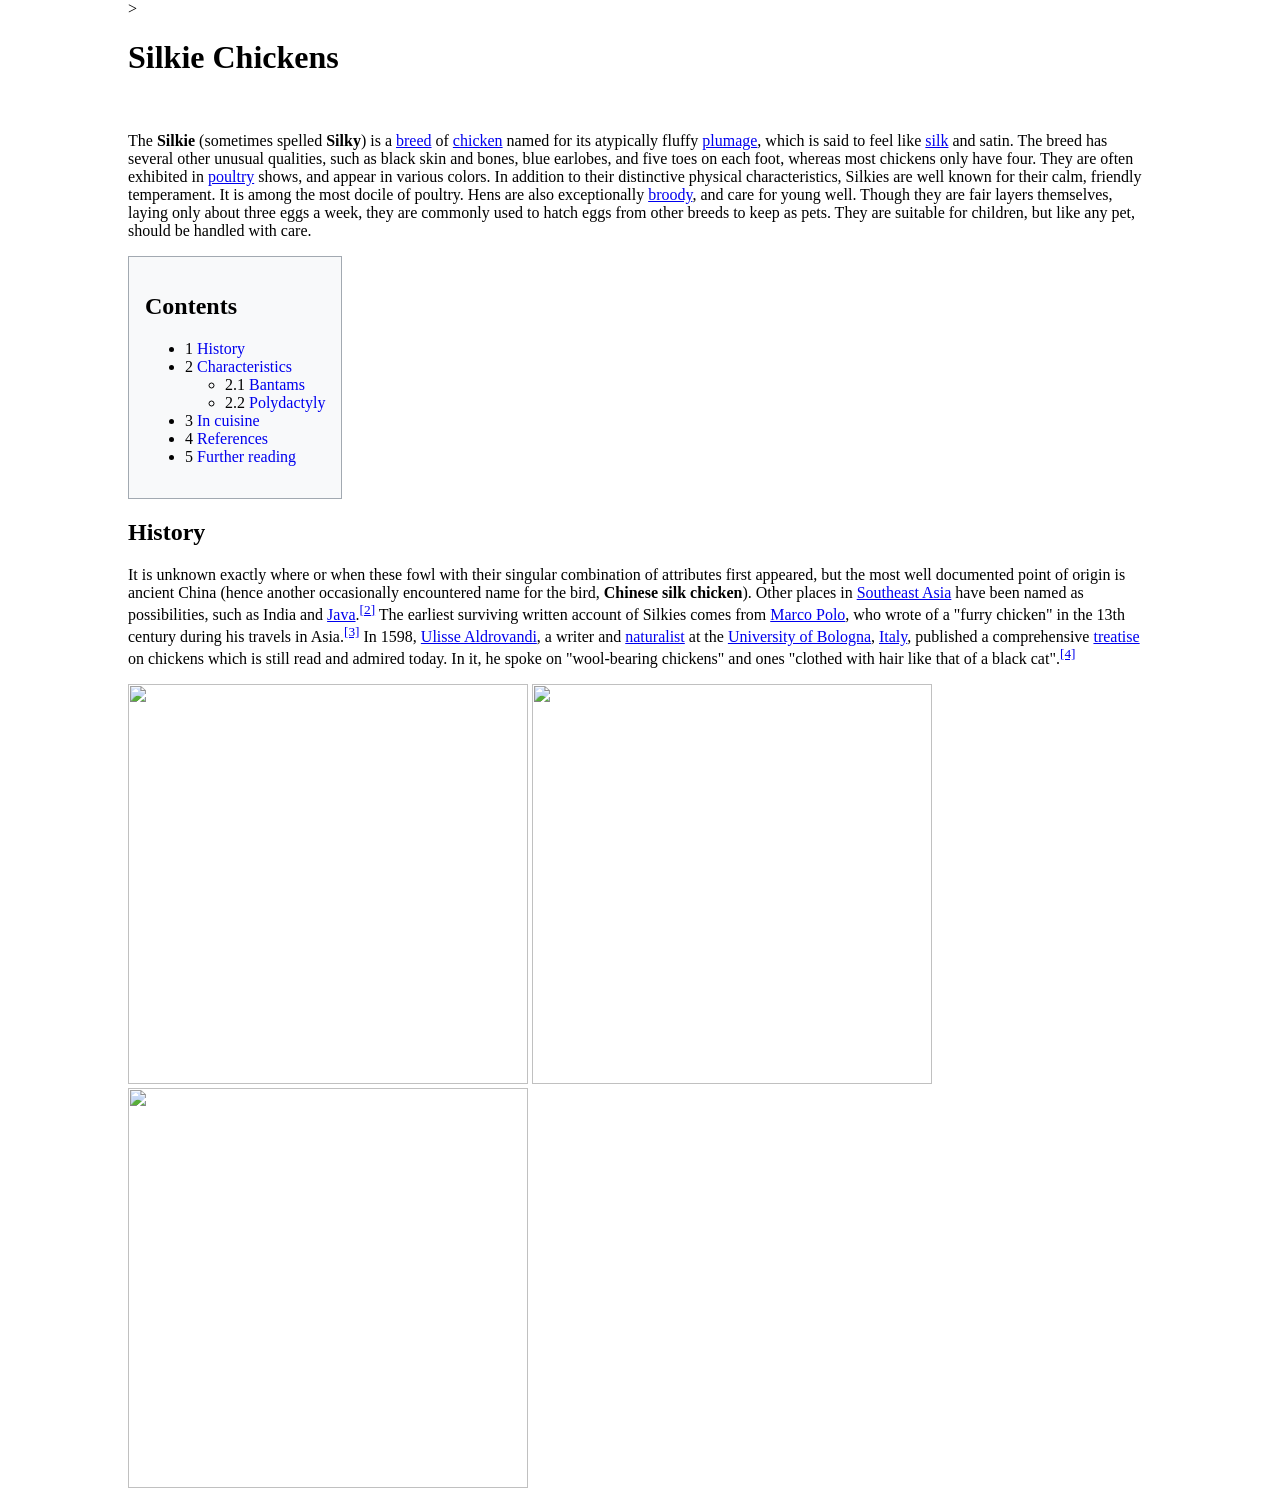
==== index.html @ 08be66cf "first" ====
<!doctype html>
<html lang="en">
  <head>
    <meta charset="UTF-8" />
    <meta name="viewport" content="width=device-width, initial-scale=1.0" />
    <title>DOM Selecting</title>
    <link rel="stylesheet" href="css/app.css" />
 >
  </head>

  <body class="day">
    <div id="login-message"></div>
    <h1>Silkie Chickens</h1>
    <img
      id="banner"
      src="https://images.unsplash.com/photo-1563281577-a7be47e20db9?ixlib=rb-1.2.1&ixid=eyJhcHBfaWQiOjEyMDd9&auto=format&fit=crop&w=2550&q=80"
      alt=""
    />
    <p>
      The <b>Silkie</b> (sometimes spelled <b>Silky</b>) is a
      <a href="/wiki/List_of_chicken_breeds" title="List of chicken breeds"
        >breed</a
      >
      of <a href="/wiki/Chicken" title="Chicken">chicken</a> named for its
      atypically fluffy <a href="/wiki/Plumage" title="Plumage">plumage</a>,
      which is said to feel like <a href="/wiki/Silk" title="Silk">silk</a> and
      satin. The breed has several other unusual qualities, such as black skin
      and bones, blue earlobes, and five toes on each foot, whereas most
      chickens only have four. They are often exhibited in
      <a href="/wiki/Poultry" title="Poultry">poultry</a> shows, and appear in
      various colors. In addition to their distinctive physical characteristics,
      Silkies are well known for their calm, friendly temperament. It is among
      the most docile of poultry. Hens are also exceptionally
      <a href="/wiki/Broodiness" title="Broodiness">broody</a>, and care for
      young well. Though they are fair layers themselves, laying only about
      three eggs a week, they are commonly used to hatch eggs from other breeds
      to keep as pets. They are suitable for children, but like any pet, should
      be handled with care.
    </p>
    <div id="toc" role="navigation" aria-labelledby="mw-toc-heading">
      <input
        type="checkbox"
        role="button"
        id="toctogglecheckbox"
        class="toctogglecheckbox"
        style="display: none"
      />
      <div class="toctitle" lang="en" dir="ltr">
        <h2 id="mw-toc-heading">Contents</h2>
        <span class="toctogglespan"
          ><label class="toctogglelabel" for="toctogglecheckbox"></label
        ></span>
      </div>
      <ul>
        <li class="toclevel-1 tocsection-1">
          <a href="#History"
            ><span class="tocnumber">1</span>
            <span class="toctext">History</span></a
          >
        </li>
        <li class="toclevel-1 tocsection-2">
          <a href="#Characteristics"
            ><span class="tocnumber">2</span>
            <span class="toctext">Characteristics</span></a
          >
          <ul>
            <li class="toclevel-2 tocsection-3">
              <a href="#Bantams"
                ><span class="tocnumber">2.1</span>
                <span class="toctext">Bantams</span></a
              >
            </li>
            <li class="toclevel-2 tocsection-4">
              <a href="#Polydactyly"
                ><span class="tocnumber">2.2</span>
                <span class="toctext">Polydactyly</span></a
              >
            </li>
          </ul>
        </li>
        <li class="toclevel-1 tocsection-5">
          <a href="#In_cuisine"
            ><span class="tocnumber">3</span>
            <span class="toctext">In cuisine</span></a
          >
        </li>
        <li class="toclevel-1 tocsection-6">
          <a href="#References"
            ><span class="tocnumber">4</span>
            <span class="toctext">References</span></a
          >
        </li>
        <li class="toclevel-1 tocsection-7">
          <a href="#Further_reading"
            ><span class="tocnumber">5</span>
            <span class="toctext">Further reading</span></a
          >
        </li>
      </ul>
    </div>

    <h2><span class="mw-headline" id="History">History</span></h2>
    <p>
      It is unknown exactly where or when these fowl with their singular
      combination of attributes first appeared, but the most well documented
      point of origin is ancient China (hence another occasionally encountered
      name for the bird, <b>Chinese silk chicken</b>). Other places in
      <a href="/wiki/Southeast_Asia" title="Southeast Asia">Southeast Asia</a>
      have been named as possibilities, such as India and
      <a href="/wiki/Java" title="Java">Java</a>.<sup
        id="cite_ref-Ekarius_2-0"
        class="reference"
        ><a href="#cite_note-Ekarius-2">&#91;2&#93;</a></sup
      >
      The earliest surviving written account of Silkies comes from
      <a href="/wiki/Marco_Polo" title="Marco Polo">Marco Polo</a>, who wrote of
      a "furry chicken" in the 13th century during his travels in Asia.<sup
        id="cite_ref-Graham_3-0"
        class="reference"
        ><a href="#cite_note-Graham-3">&#91;3&#93;</a></sup
      >
      In 1598,
      <a href="/wiki/Ulisse_Aldrovandi" title="Ulisse Aldrovandi"
        >Ulisse Aldrovandi</a
      >, a writer and
      <a href="/wiki/Naturalist" class="mw-redirect" title="Naturalist"
        >naturalist</a
      >
      at the
      <a href="/wiki/University_of_Bologna" title="University of Bologna"
        >University of Bologna</a
      >, <a href="/wiki/Italy" title="Italy">Italy</a>, published a
      comprehensive <a href="/wiki/Treatise" title="Treatise">treatise</a> on
      chickens which is still read and admired today. In it, he spoke on
      "wool-bearing chickens" and ones "clothed with hair like that of a black
      cat".<sup id="cite_ref-4" class="reference"
        ><a href="#cite_note-4">&#91;4&#93;</a></sup
      >
    </p>

    <img
      class="square"
      src="https://upload.wikimedia.org/wikipedia/commons/thumb/e/e2/Silky_bantam.jpg/440px-Silky_bantam.jpg"
      alt=""
    />
    <img
      class="square"
      src="https://upload.wikimedia.org/wikipedia/commons/b/bf/Bucephala-albeola-010.jpg"
      alt=""
    />
    <img
      class="square"
      src="https://upload.wikimedia.org/wikipedia/commons/thumb/7/75/Partridge_Silkie_hen.jpg/900px-Partridge_Silkie_hen.jpg"
      alt=""
    />
  </body>
</html>
---- css/app.css ----
body {
    width: 80%;
    margin: 0 auto;
}

#banner {
    width: 100%;
}

img.square {
    width: 400px;
    object-fit: cover;
    height: 400px;
}

#toc {
    background-color: #f8f9fa;
    border: 1px solid #a2a9b1;
    display: table;
    padding: 1em;
}

#toc a {
    text-decoration: none;
}

.tocnumber {
    color: black;
}

.purple {
    color: #561e8f;
}

.border {
    border: 3px solid greenyellow;
}


.highlight {
    background-color: yellow;
}


.myPhotoImg {
    width: 55px;
    height: 55px;
}


.classListTest {
    background-color: #561e8f;
    border: 10px solid black;
    margin: 5px;
}

.night {
    background-color: black;
    color: white;
}

.day {
    background-color: white;
    color: black;
}
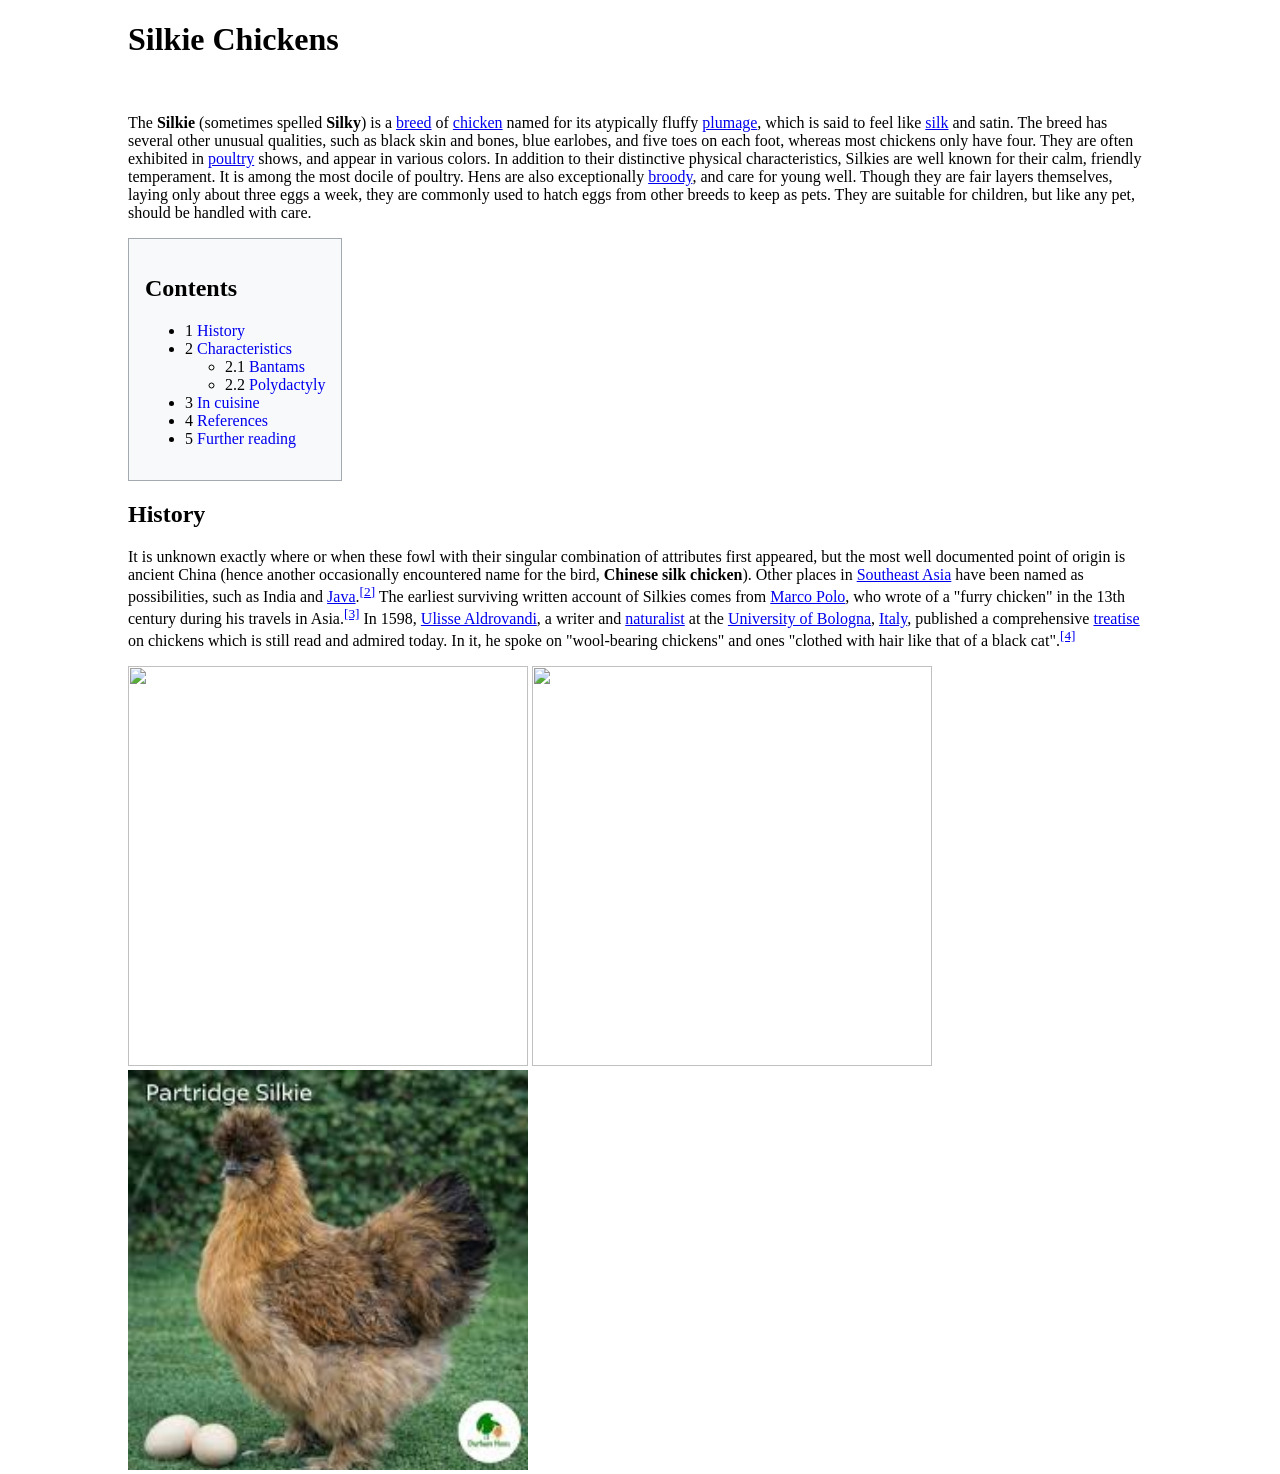
==== commit 3c1e52ac: "fixes" ====
--- a/index.html
+++ b/index.html
@@ -5,7 +5,6 @@
     <meta name="viewport" content="width=device-width, initial-scale=1.0" />
     <title>DOM Selecting</title>
     <link rel="stylesheet" href="css/app.css" />
- >
   </head>
 
   <body class="day">
@@ -140,7 +139,7 @@
 
     <img
       class="square"
-      src="https://upload.wikimedia.org/wikipedia/commons/thumb/e/e2/Silky_bantam.jpg/440px-Silky_bantam.jpg"
+      src="https://www.mypetchicken.com/cdn/shop/products/93466224_1ea633f4-c6ba-466b-9975-87f0b1e9cdaf.jpg?v=1735939728"
       alt=""
     />
     <img
@@ -150,7 +149,7 @@
     />
     <img
       class="square"
-      src="https://upload.wikimedia.org/wikipedia/commons/thumb/7/75/Partridge_Silkie_hen.jpg/900px-Partridge_Silkie_hen.jpg"
+      src="[data-uri]"
       alt=""
     />
   </body>
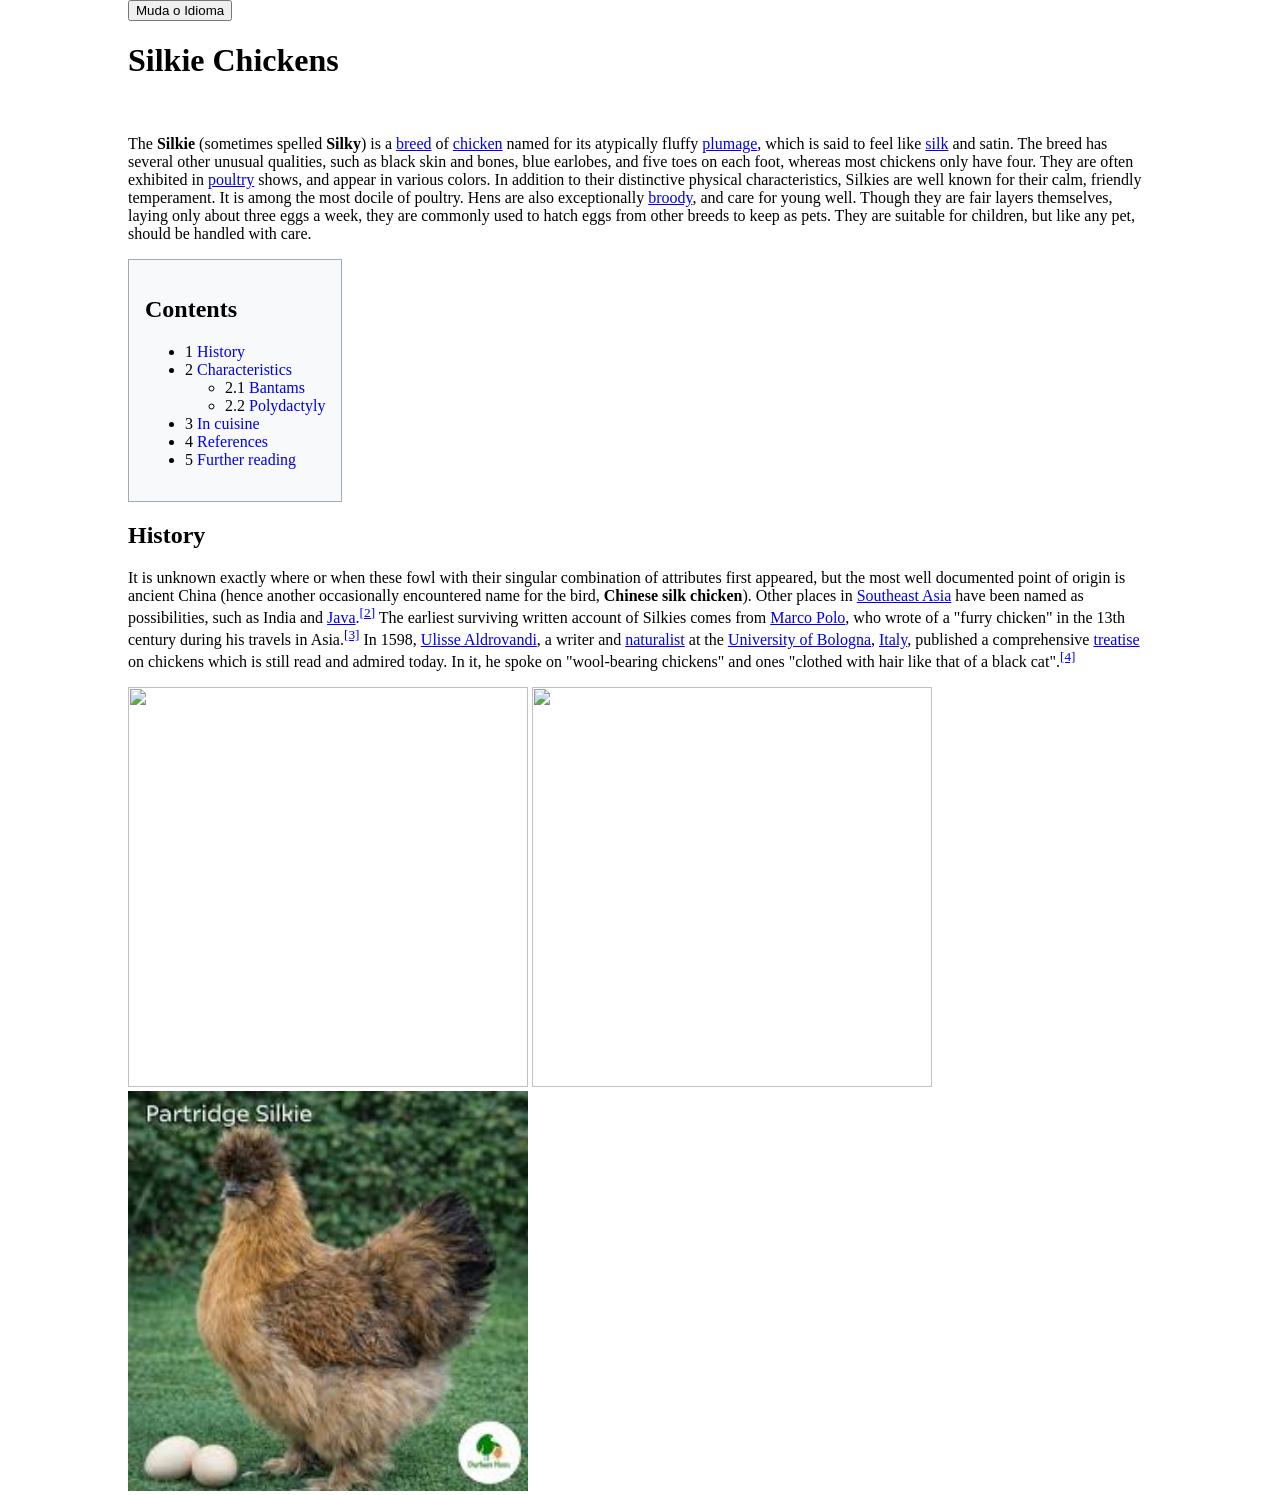
==== commit add73d27: "manipulação" ====
--- a/index.html
+++ b/index.html
@@ -5,11 +5,16 @@
     <meta name="viewport" content="width=device-width, initial-scale=1.0" />
     <title>DOM Selecting</title>
     <link rel="stylesheet" href="css/app.css" />
+    <script src="js/script.js" defer></script>
   </head>
 
   <body class="day">
+    <button onclick="changeLang()">Muda o Idioma</button>
     <div id="login-message"></div>
+    <div id="yellow-box">
     <h1>Silkie Chickens</h1>
+    </div>
+
     <img
       id="banner"
       src="https://images.unsplash.com/photo-1563281577-a7be47e20db9?ixlib=rb-1.2.1&ixid=eyJhcHBfaWQiOjEyMDd9&auto=format&fit=crop&w=2550&q=80"
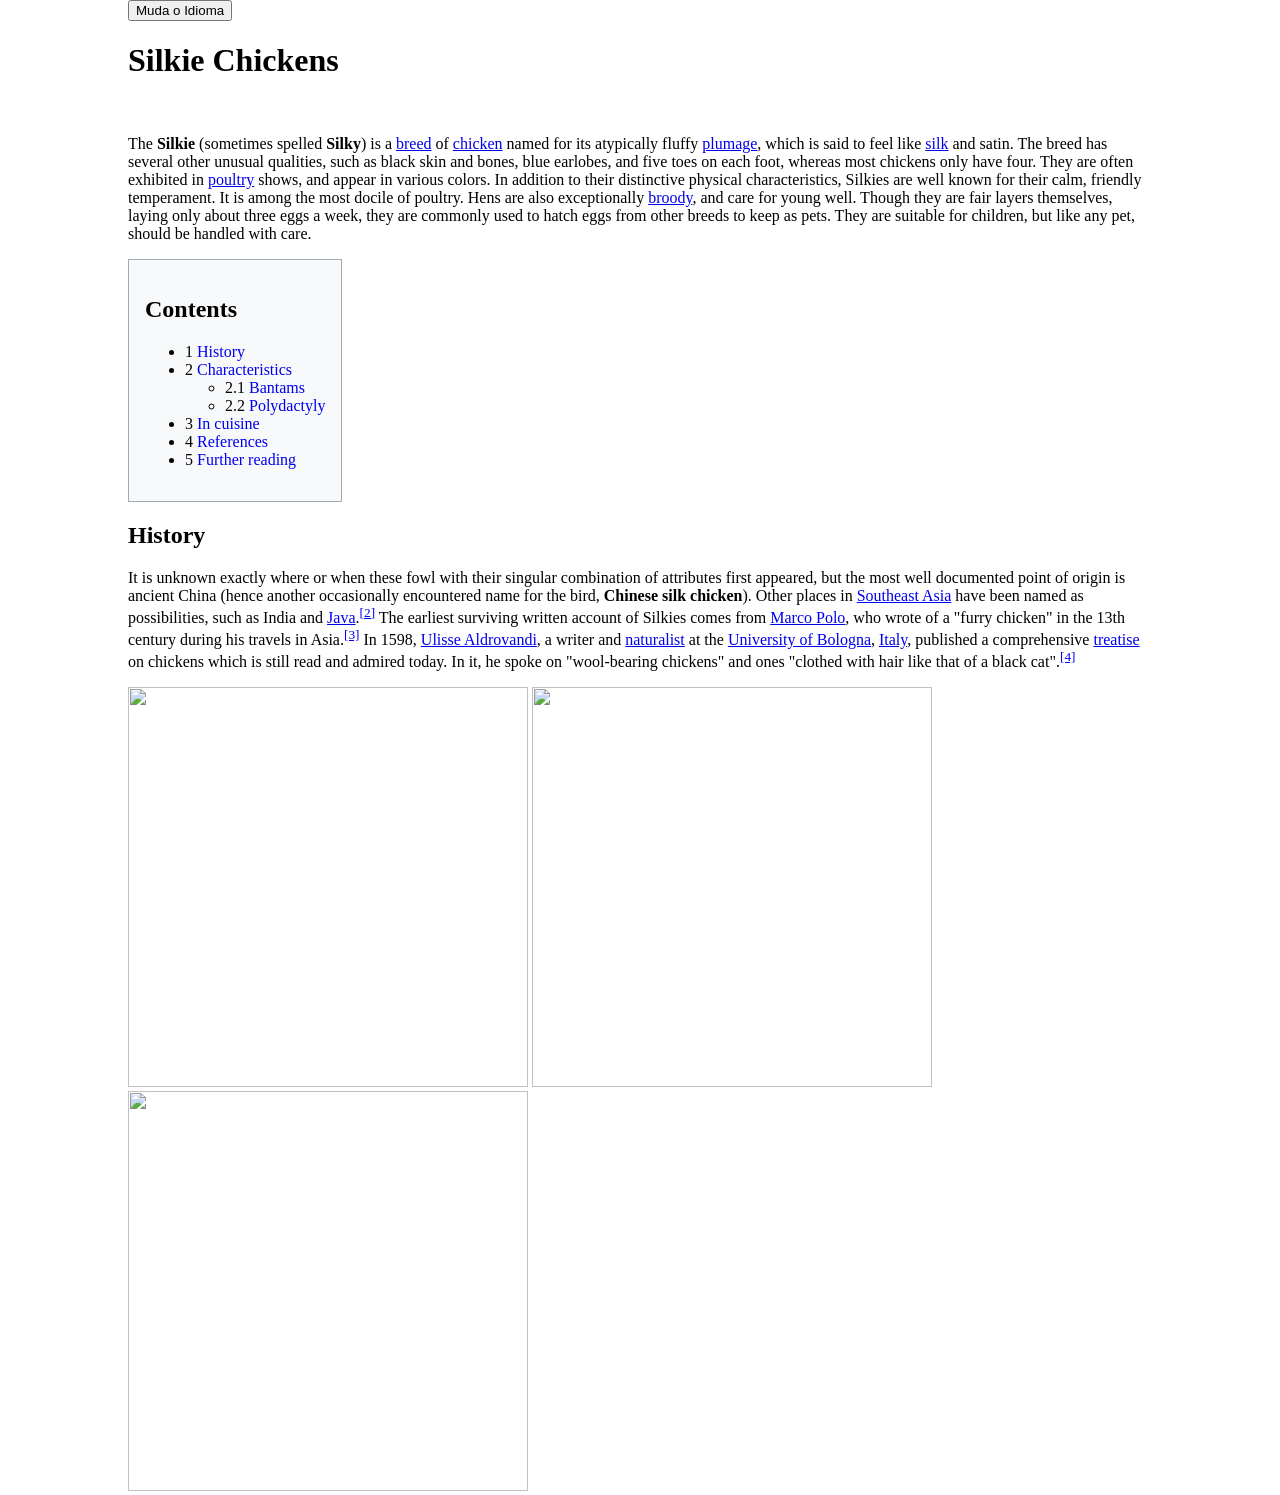
==== commit 51a4286f: "imagem update" ====
--- a/index.html
+++ b/index.html
@@ -154,7 +154,7 @@
     />
     <img
       class="square"
-      src="[data-uri]"
+      src="https://encrypted-tbn0.gstatic.com/images?q=tbn:ANd9GcS2n4gR82kxlAXMJTIhM4OB7lWY2bIvOmbkYg&s"
       alt=""
     />
   </body>
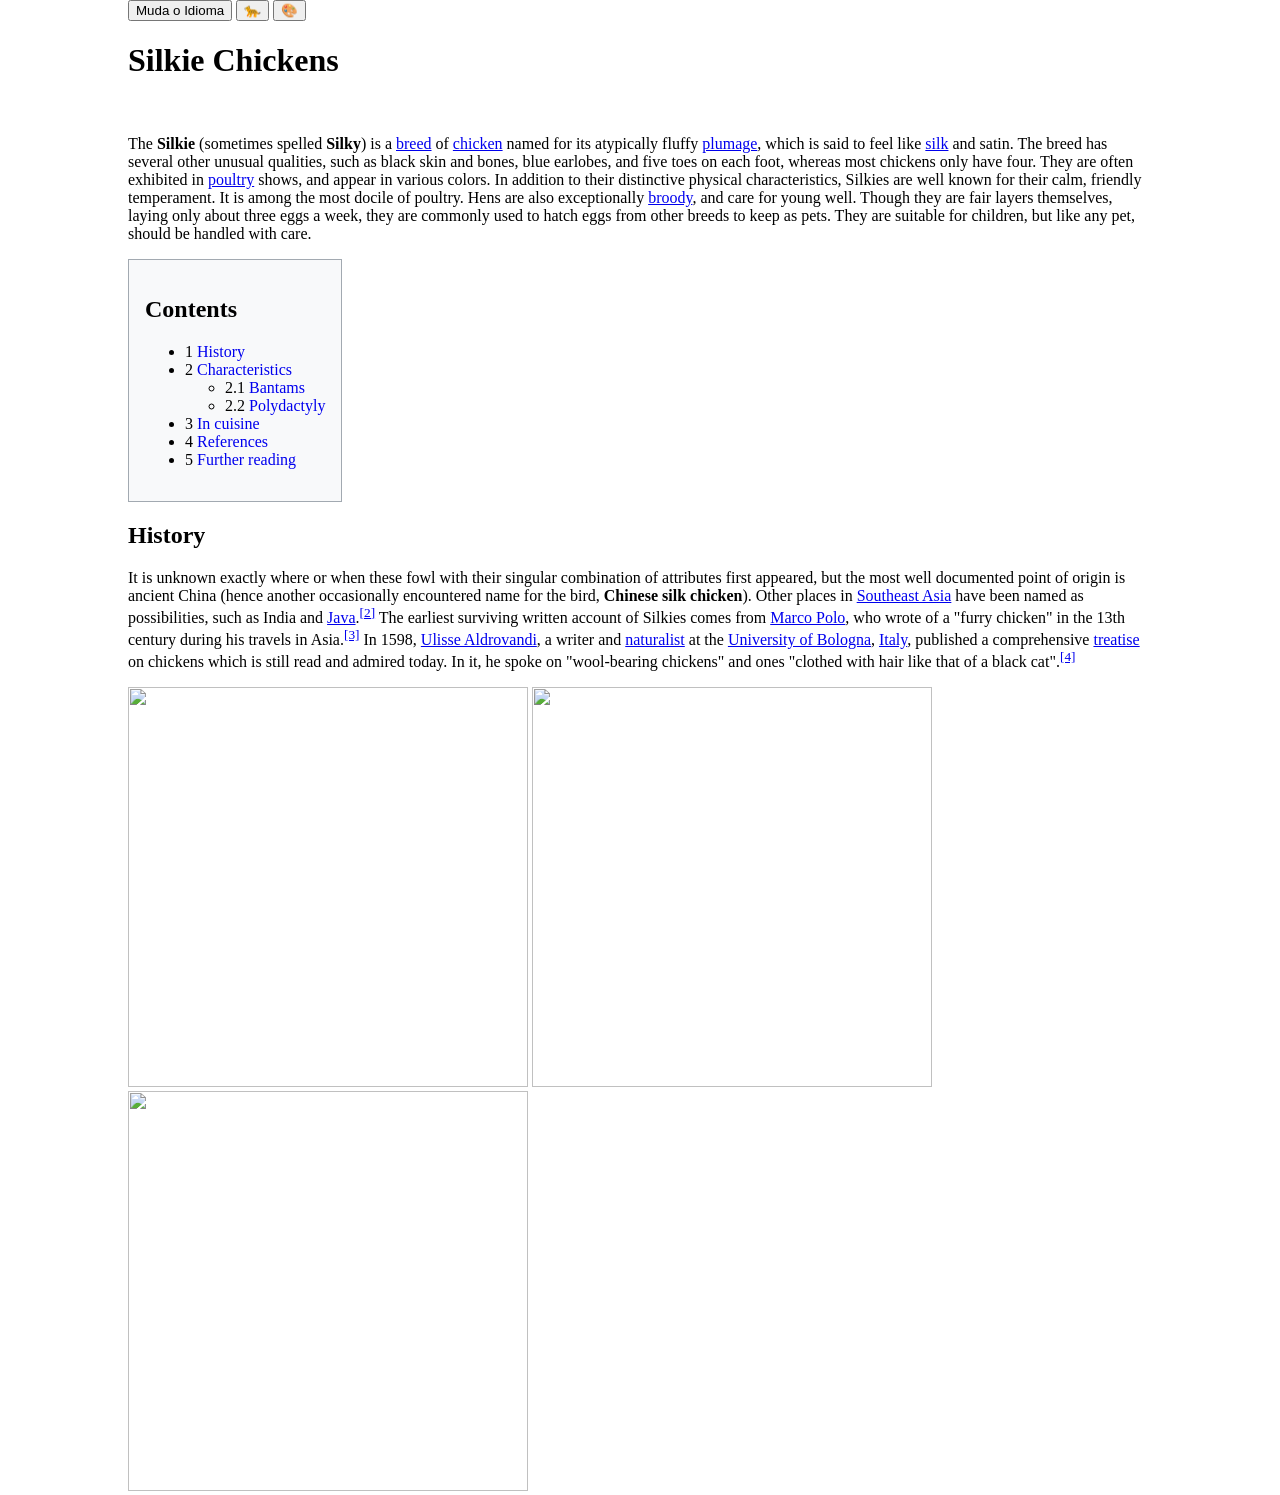
==== commit c50d9083: "change style" ====
--- a/index.html
+++ b/index.html
@@ -10,9 +10,11 @@
 
   <body class="day">
     <button onclick="changeLang()">Muda o Idioma</button>
+    <button onclick="changeImage()">🐆</button>
+    <button onclick="changeStyle()">🎨</button>
     <div id="login-message"></div>
     <div id="yellow-box">
-    <h1>Silkie Chickens</h1>
+      <h1>Silkie Chickens</h1>
     </div>
 
     <img
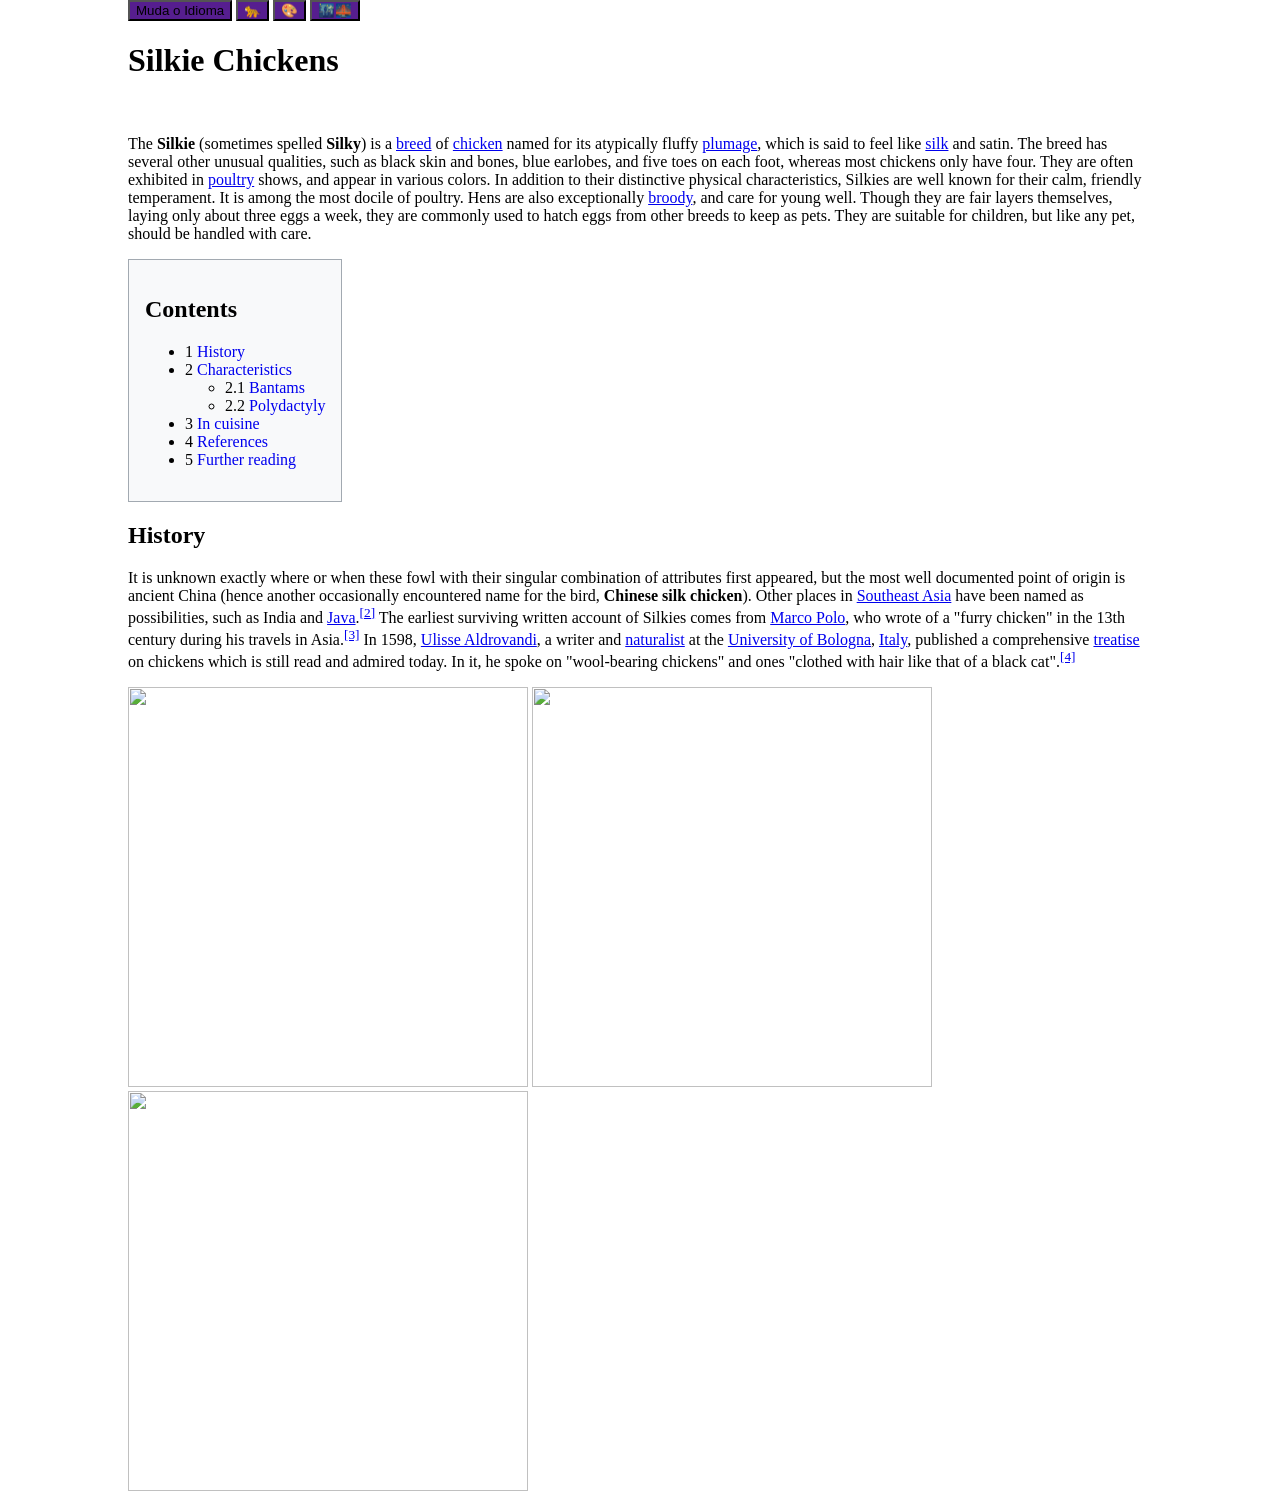
==== commit 6ae27253: "change styles" ====
--- a/index.html
+++ b/index.html
@@ -9,9 +9,11 @@
   </head>
 
   <body class="day">
-    <button onclick="changeLang()">Muda o Idioma</button>
-    <button onclick="changeImage()">🐆</button>
-    <button onclick="changeStyle()">🎨</button>
+    <button class="btn-day" onclick="changeLang()">Muda o Idioma</button>
+    <button class="btn-day" onclick="changeImage()">🐆</button>
+    <button class="btn-day" onclick="changeStyle()">🎨</button>
+    <button class="btn-day" onclick="changeMode()">🌃🌉</button>
+
     <div id="login-message"></div>
     <div id="yellow-box">
       <h1>Silkie Chickens</h1>
--- a/css/app.css
+++ b/css/app.css
@@ -57,9 +57,18 @@
 .night {
     background-color: black;
     color: white;
+
 }
 
 .day {
     background-color: white;
     color: black;
+}
+
+.btn-day {
+    background-color: #561e8f;
+}
+
+.btn-night {
+    background-color: aquamarine;
 }
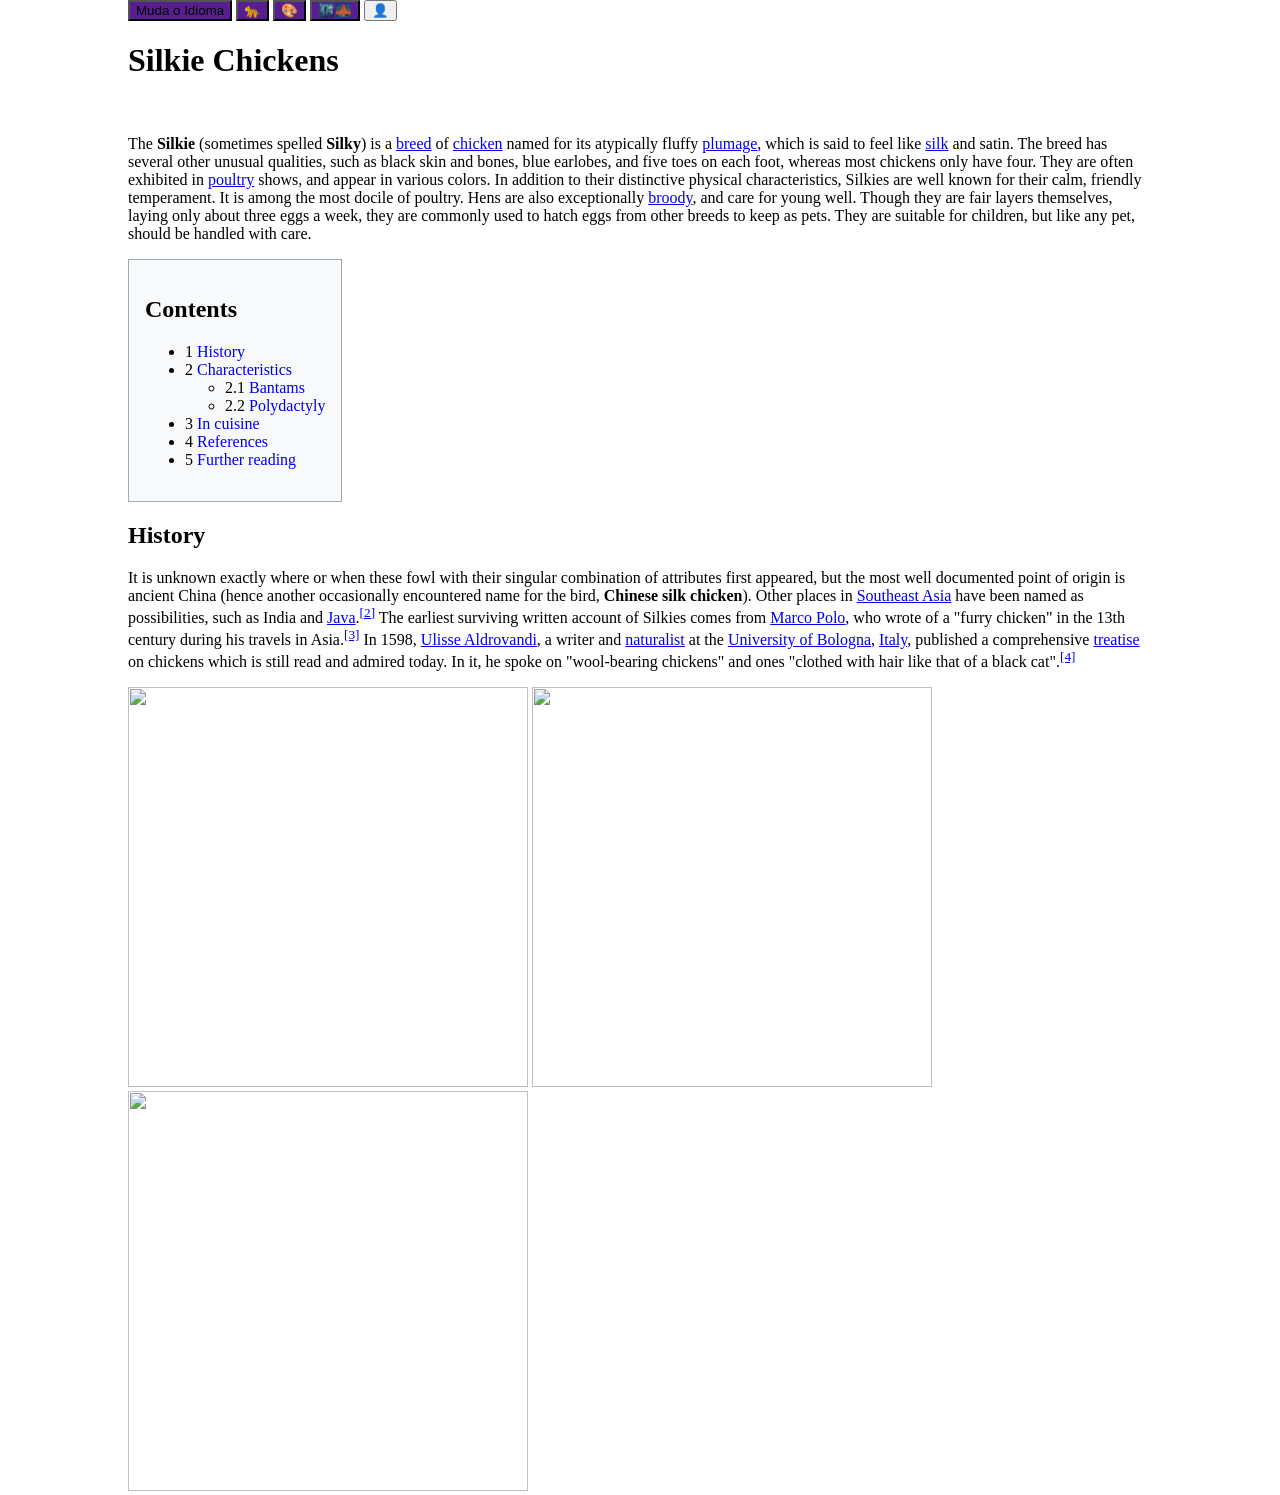
==== commit f9fb680c: "create elements" ====
--- a/index.html
+++ b/index.html
@@ -13,6 +13,7 @@
     <button class="btn-day" onclick="changeImage()">🐆</button>
     <button class="btn-day" onclick="changeStyle()">🎨</button>
     <button class="btn-day" onclick="changeMode()">🌃🌉</button>
+    <button onclick="login()">👤</button>
 
     <div id="login-message"></div>
     <div id="yellow-box">
